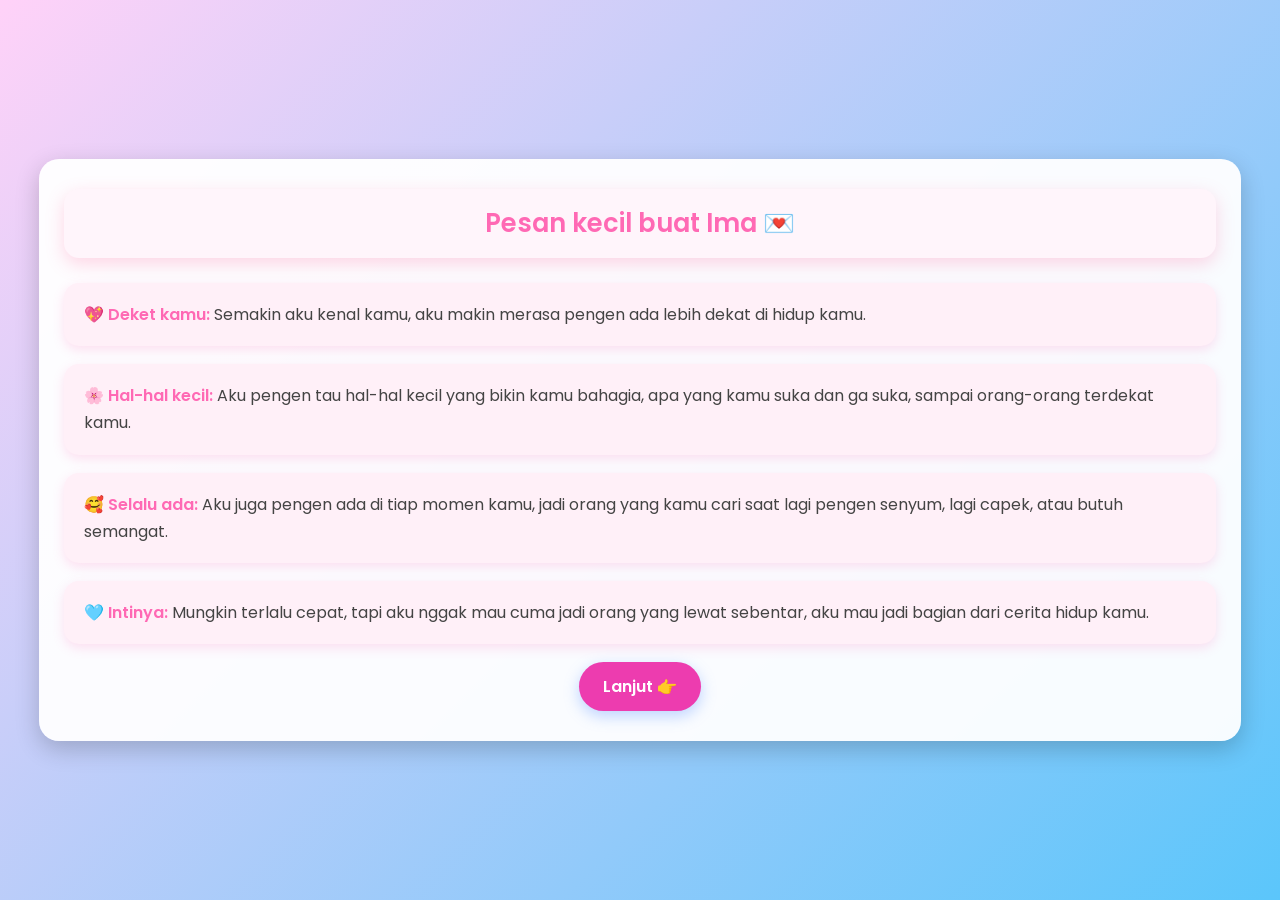
==== intro1.html @ e4997d0d "Add files via upload" ====
<!DOCTYPE html>
<html lang="id">
<head>
<meta charset="UTF-8">
<meta name="viewport" content="width=device-width, initial-scale=1.0">
<title>Pesan Kecil 1 💌</title>
<link href="https://fonts.googleapis.com/css2?family=Poppins:wght@400;600&display=swap" rel="stylesheet">
<style>
body.intro1 {
  margin: 0;
  padding: 0;
  font-family: 'Poppins', sans-serif;
  display: flex;
  justify-content: center;
  align-items: center;
  min-height: 100vh;
  background: linear-gradient(135deg, #ffd2f8, #5bc6fb);
}

.container {
  max-width: 90%;
  text-align: center;
  padding: 30px 25px;
  border-radius: 20px;
  background: rgba(255, 255, 255, 0.95);
  box-shadow: 0 8px 25px rgba(0,0,0,0.2);
}

/* Title box */
.title-box {
  background: #fff5fb;
  padding: 15px 20px;
  border-radius: 15px;
  margin-bottom: 25px;
  box-shadow: 0 6px 18px rgba(255, 97, 150, 0.25);
  animation: popUp 0.6s ease;
}
.title {
  font-size: 1.6rem;
  color: #ff69b4;
  margin: 0;
  font-weight: 600;
}

/* Story card */
.story-card {
  background: #fff0f8;
  padding: 18px 20px;
  border-radius: 15px;
  margin-bottom: 18px;
  text-align: left;
  box-shadow: 0 4px 12px rgba(255, 105, 180, 0.2);
  line-height: 1.7;
  font-size: 1rem;
  color: #444;
  opacity: 0;
  transform: scale(0.8);
  animation: popCard 0.6s forwards;
}

/* Animasi delay tiap card */
.card1 { animation-delay: 0.3s; }
.card2 { animation-delay: 0.8s; }
.card3 { animation-delay: 1.3s; }
.card4 { animation-delay: 1.8s; }

.story-card span.highlight {
  color: #ff69b4;
  font-weight: 600;
}

/* Button */
.btn {
  display: inline-block;
  padding: 12px 24px;
  background: #ed3caf;
  color: #fff;
  text-decoration: none;
  font-weight: 600;
  border-radius: 30px;
  transition: 0.3s ease;
  box-shadow: 0 5px 15px rgba(97, 150, 255, 0.4);
}
.btn:hover {
  background: #ff00a6;
  transform: scale(1.05);
  box-shadow: 0 8px 20px rgba(254, 101, 234, 0.6);
}

/* Animations */
@keyframes popUp {
  0% { transform: scale(0.7); opacity: 0; }
  70% { transform: scale(1.1); opacity: 1; }
  100% { transform: scale(1); }
}
@keyframes popCard {
  0% { opacity: 0; transform: scale(0.8) translateY(20px); }
  70% { opacity: 1; transform: scale(1.1) translateY(0); }
  100% { opacity: 1; transform: scale(1) translateY(0); }
}
</style>
</head>
<body class="intro1">
  <div class="container">
    <div class="title-box">
      <h1 class="title">Pesan kecil buat Ima 💌</h1>
    </div>

    <div class="story-card card1"><span class="highlight">💖 Deket kamu:</span> Semakin aku kenal kamu, aku makin merasa pengen ada lebih dekat di hidup kamu.</div>
    <div class="story-card card2"><span class="highlight">🌸 Hal-hal kecil:</span> Aku pengen tau hal-hal kecil yang bikin kamu bahagia, apa yang kamu suka dan ga suka, sampai orang-orang terdekat kamu.</div>
    <div class="story-card card3"><span class="highlight">🥰 Selalu ada:</span> Aku juga pengen ada di tiap momen kamu, jadi orang yang kamu cari saat lagi pengen senyum, lagi capek, atau butuh semangat.</div>
    <div class="story-card card4"><span class="highlight">🩵 Intinya:</span> Mungkin terlalu cepat, tapi aku nggak mau cuma jadi orang yang lewat sebentar, aku mau jadi bagian dari cerita hidup kamu.</div>

    <a href="intro2.html" class="btn">Lanjut 👉</a>
  </div>
</body>
</html>
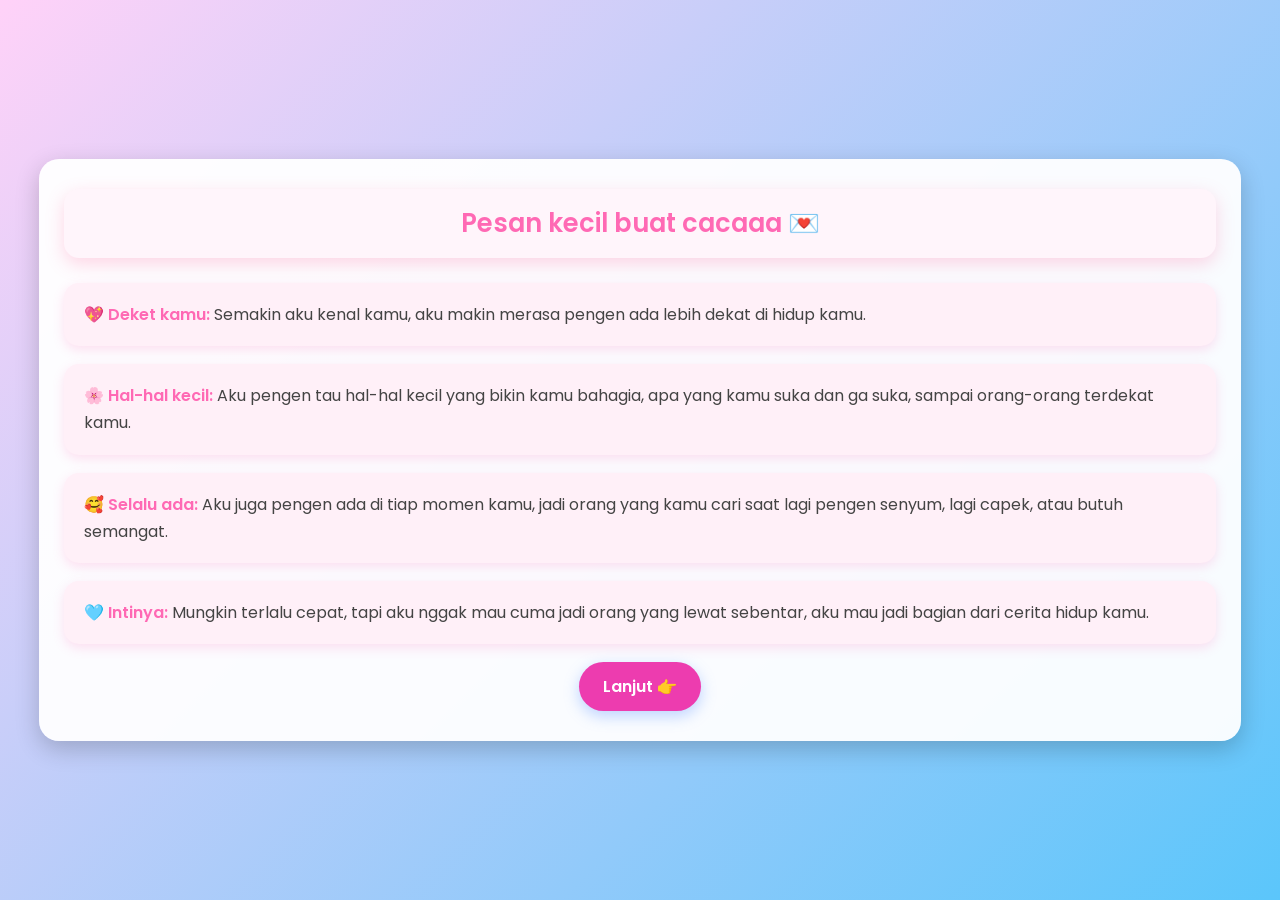
==== commit b6b420c3: "Update intro1.html" ====
--- a/intro1.html
+++ b/intro1.html
@@ -103,7 +103,7 @@
 <body class="intro1">
   <div class="container">
     <div class="title-box">
-      <h1 class="title">Pesan kecil buat Ima 💌</h1>
+      <h1 class="title">Pesan kecil buat cacaaa 💌</h1>
     </div>
 
     <div class="story-card card1"><span class="highlight">💖 Deket kamu:</span> Semakin aku kenal kamu, aku makin merasa pengen ada lebih dekat di hidup kamu.</div>
